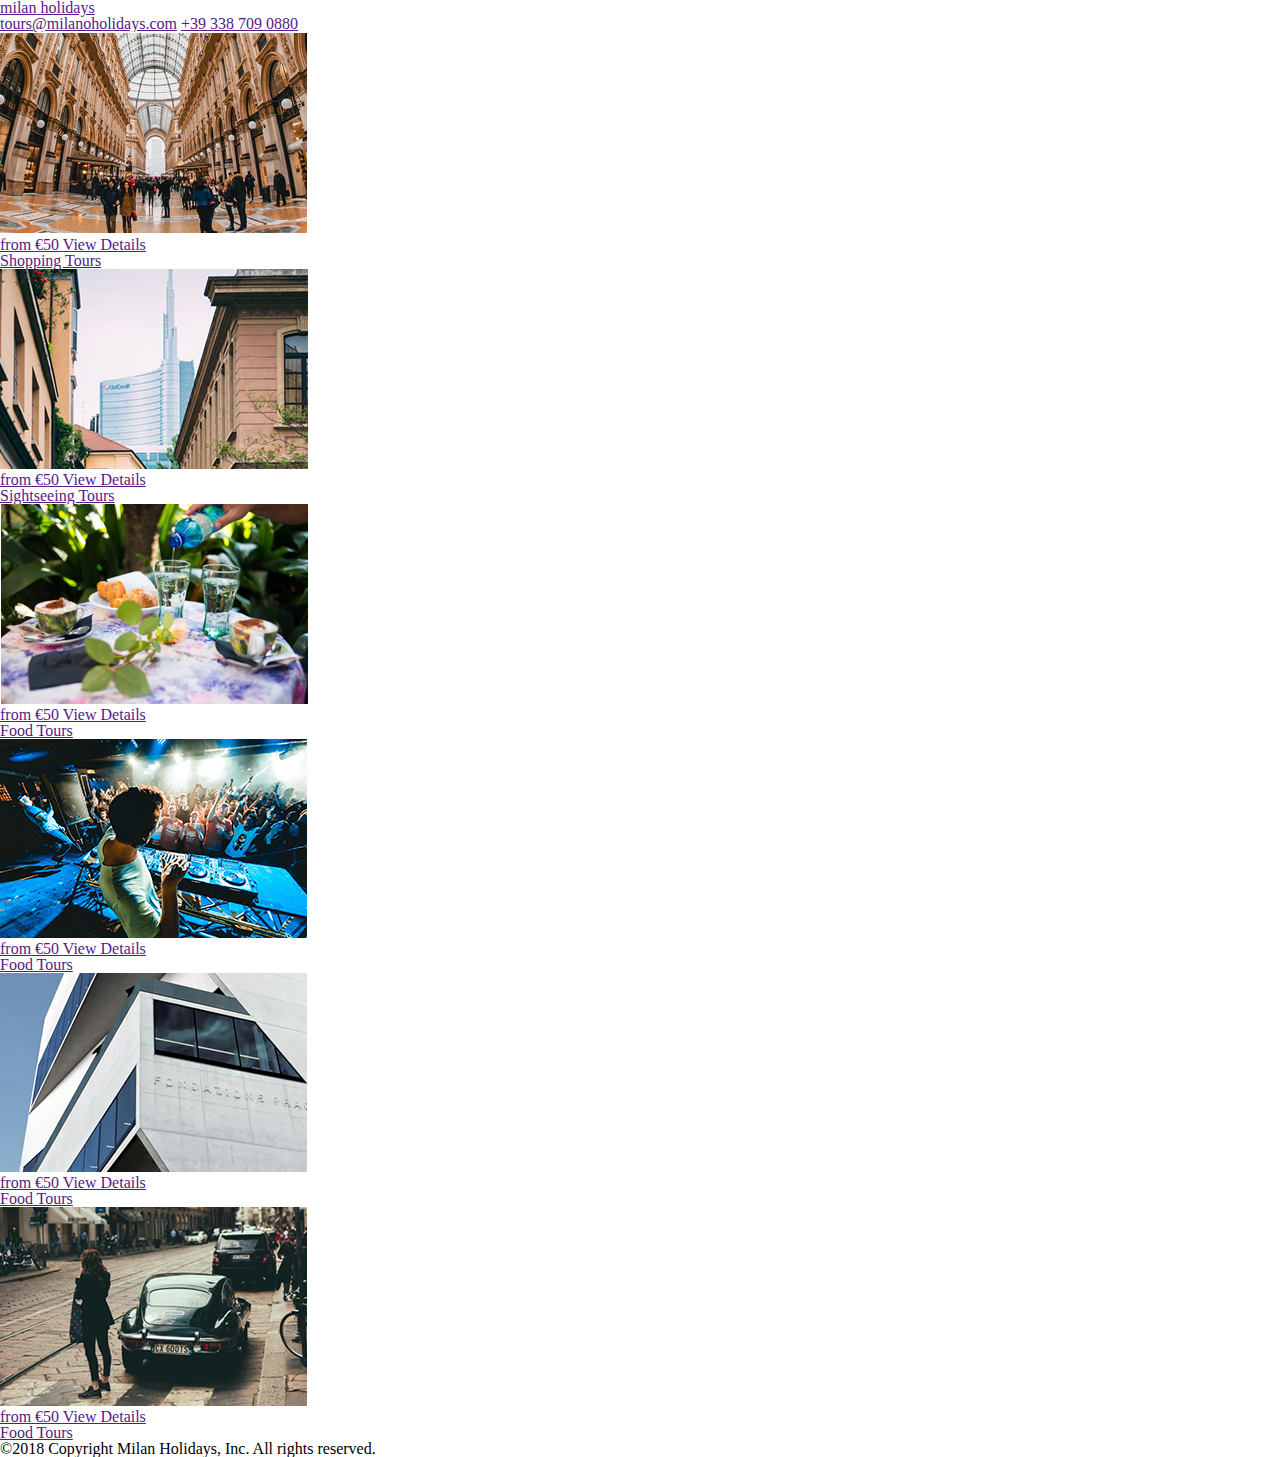
==== lab3/index.html @ 27542cbe "Add files via upload" ====
<!DOCTYPE HTML>
<html>
    <head>
        <meta charset="utf-8">
        <title>Homework3</title>
        <link rel="stylesheet" href="reset.css">
        <link rel="stylesheet" href="StyleHw.css">
        <link rel="stylesheet" href="fonts/Verdana/18028.ttf">
    </head>
    <body>
        
        <div class="container">
            <header>
              
                
                   <a href="" class="ch">
                <div class="cartlg"></div>
                <span class="lv">milan</span> 
                <span class="ln">holidays</span>
                </a>
                <div class="logo">
                    <a href="" class="pl" ><span>tours@milanoholidays.com</span></a>
                    <a href="" class="pl" ><span>+39 338 709 0880</span></a>
                </div>
            </header>
            <main>
             <div class="blockkart">
                <div  class="fr">
		              <a href="" class="cc">	
                        <div class="bloccard">			
	                       <div id="photo1"><img src="img/card1.jpg" alt="topimage"></div>
		
		                      <div class="hoverbl"> 
                                  <span class="s1">from</span>
                                  <span class="s2">€50</span>
                                  <span class="s3">View Details</span>
                              </div>
                          </div>
                       <span  class="cc1" >Shopping Tours</span>
                        </a>
	           </div>
                 <div  class="fr">
		              <a href="" class="cc">	
                        <div class="bloccard">			
	                       <div id="photo1"><img src="img/card2.jpg" alt="topimage"></div>
		
		                      <div class="hoverbl"> 
                                  <span class="s1">from</span>
                                  <span class="s2">€50</span>
                                  <span class="s3">View Details</span>
                              </div>	
                        </div>
                          <span  class="cc1">Sightseeing Tours</span>
                        </a>
	           </div>
                 <div  class="fr">
		              <a href="" class="cc">	
                        <div class="bloccard">			
	                       <div id="photo1"><img src="img/card3.jpg" alt="topimage"></div>
		
		                       <div class="hoverbl"> 
                                  <span class="s1">from</span>
                                  <span class="s2">€50</span>
                                  <span class="s3">View Details</span>
                              </div>		
                        </div>
                          <span class="cc1" >Food Tours</span>
                        </a>
	           </div>
                <div  class="sr">
		              <a href="" class="cc">	
                        <div class="bloccard">			
	                       <div id="photo1"><img src="img/card4.jpg" alt="topimage"></div>
		
		                      <div class="hoverbl"> 
                                  <span class="s1">from</span>
                                  <span class="s2">€50</span>
                                  <span class="s3">View Details</span>
                              </div>		
                        </div>
                          <span class="cc1" >Food Tours</span>
                        </a>
	           </div>
                 <div  class="sr">
		              <a href="" class="cc">	
                        <div class="bloccard">			
	                       <div id="photo1"><img src="img/card5.jpg" alt="topimage"></div>
		
		                       <div class="hoverbl"> 
                                  <span class="s1">from</span>
                                  <span class="s2">€50</span>
                                  <span class="s3">View Details</span>
                              </div>		
                        </div>
                          <span class="cc1" >Food Tours</span>
                        </a>
	           </div>
                 <div  class="sr">
		              <a href="" class="cc">	
                        <div class="bloccard">			
	                       <div id="photo1"><img src="img/card6.jpg" alt="topimage"></div>
		                      <div class="hoverbl"> 
                                  <span class="s1">from</span>
                                  <span class="s2">€50</span>
                                  <span class="s3">View Details</span>
                              </div>		
                        </div>
                          <span class="cc1" >Food Tours</span>
                        </a>
	           </div>
            </div>
                <footer>
                    <div class="copyr"> 
                            &#169;2018 Copyright Milan Holidays, Inc. All rights reserved.
                        </div>
                </footer>
            </main>
        </div>
    </body>
</html>
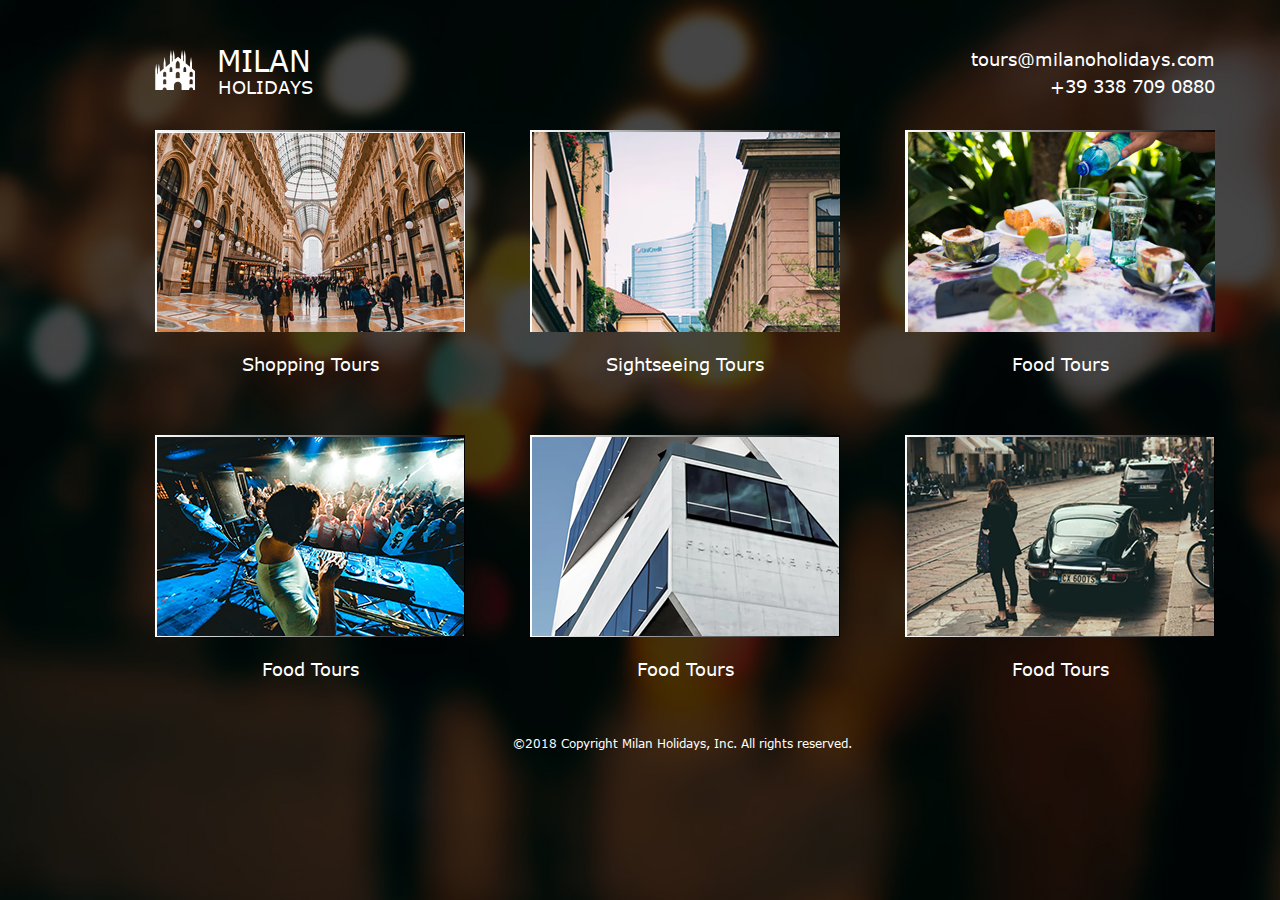
==== commit 7b2a543d: "Update index.html" ====
--- a/lab3/index.html
+++ b/lab3/index.html
@@ -4,7 +4,7 @@
         <meta charset="utf-8">
         <title>Homework3</title>
         <link rel="stylesheet" href="reset.css">
-        <link rel="stylesheet" href="StyleHw.css">
+        <link rel="stylesheet" href="style.css">
         <link rel="stylesheet" href="fonts/Verdana/18028.ttf">
     </head>
     <body>
@@ -117,4 +117,4 @@
             </main>
         </div>
     </body>
-</html>+</html>
--- a/lab3/style.css
+++ b/lab3/style.css
@@ -0,0 +1,210 @@
+@font-face{
+    font-family: "Verdana";
+    src: url(fonts/Verdana/18028.ttf) format("truetype");
+}
+body{
+    background-image: url(img/background.jpg);
+/*    max-width: 1280px;*/
+     overflow: auto;
+    background-repeat: no-repeat;      
+	background-attachment: fixed; 
+	background-size: cover;  
+}
+.container{
+
+    font-family: "Verdana";
+    width: 100%;
+    max-width: 1180px;
+    height: 100%;
+/*    max-height: 770px;*/
+    margin-top: 50px;
+    margin-bottom: 20px; 
+    margin-left: 155px;
+}
+header{
+    width: 100%;
+/*    max-width: 1180px;*/
+    height: 40px;
+    max-height: 40px;
+}
+.ch {
+    text-decoration: none;
+    color: white;
+    text-transform: uppercase;  
+    font-family: Verdana;
+    display: flex;
+    flex-flow: column;
+     float: left;
+   position: absolute;
+}
+.ch:hover .lv{
+    color: #f26522;
+}
+.ch:hover .ln{
+    color: #f26522;
+}
+.ch:hover .cartlg{
+     background: url(img/logo1.png);
+}
+.lv{
+		position: absolute;
+		margin-top: -4px;
+		margin-left:62px; 	
+		font-family: Verdana;
+		font-size: 29px;
+		color: white;
+		text-transform:uppercase;
+		
+}
+.ln{
+		position: absolute;
+		margin-top: 28px;
+		margin-left:63px;
+		font-family: Verdana;
+		font-size: 18px;
+		color: white;
+		text-transform:uppercase;  
+
+}
+
+.logo{
+    margin-right: 120px;
+    float: right;
+    text-align: right;
+    display: flex;
+    flex-flow: column;
+}
+.logo a{
+    padding-bottom: 9px;
+    text-decoration: none;
+    color: white;
+}
+.pl{
+ font-size: 18px;
+}
+main{
+    margin-top: 40px;
+    height: 100%;
+
+}
+.cartlg{
+    display: block;
+    background: url(img/logo.png);
+    height: 40px;
+    width: 40px;
+}
+.cartlg:hover{
+    height: 40px;
+    width: 40px;
+}
+
+.blockkart{
+    
+    height: 600px;
+}
+.bloccard{
+    margin-bottom: 23px;
+		position:relative;
+		height: 202px;
+		width: 310px;
+		overflow: hidden;
+}
+
+.fr{
+ 	  
+    text-align: center;
+    position:relative;
+    margin-right: 65px;
+    height: 248px;
+    width: 310px;
+    float: left;
+    margin-bottom: 57px;
+}
+
+
+.sr{
+    text-align: center;
+    position:relative;
+    margin-right: 65px;
+    height: 248px;
+    width: 310px;
+    float: left;
+    margin-bottom: 60px;
+}
+footer{
+    font-size: 12px;
+    position: absolute;
+    font-family: "Verdana";
+    font-size: 12px;
+    top:737px;
+    left: 513px;
+    color: white;
+}
+.copyr{
+   text-align: center;
+    padding-bottom: 23px;
+       
+}
+.bloccard img{
+    position: relative;
+        background: linear-gradient(to right, white, black);
+        padding: 2px;
+}
+.hoverbl:after {
+    position: absolute;
+    content: ">";
+    font: 20px;
+    display: block;
+    left: 288px;
+    opacity: 0.5;
+    color: white;
+    top: 36px;
+    
+}
+.hoverbl{
+    position: absolute;
+    width: 310px;
+    height: 62px;
+    background: #f26522;
+    transition: margin 0.5s linear;
+    margin-bottom: -100px;
+    bottom: 0;
+}
+
+.cc:hover .cc1{
+    color: #f26522;
+}
+.cc:hover .hoverbl{
+    margin-bottom: 0;
+}
+.s1{
+    position:absolute; 
+		margin-top:17px;
+		margin-left:-134px;
+		font-family: "Verdana";
+		font-size: 10px;
+		color: white;
+}
+.s2{
+    position:absolute; 
+		margin-top:32px;
+		margin-left:-134px;
+		font-family: "Verdana";
+		font-size: 20px;
+		color: white;
+}
+.s3{
+    position: absolute;
+    margin-top: 37px;
+    margin-left: 30px;
+    font-family: "Verdana";
+    font-size: 14px;
+    color: white;
+}
+.cc1{
+    color: white;
+}
+.cc{
+    text-decoration: none;
+    font-size: 18px;
+}